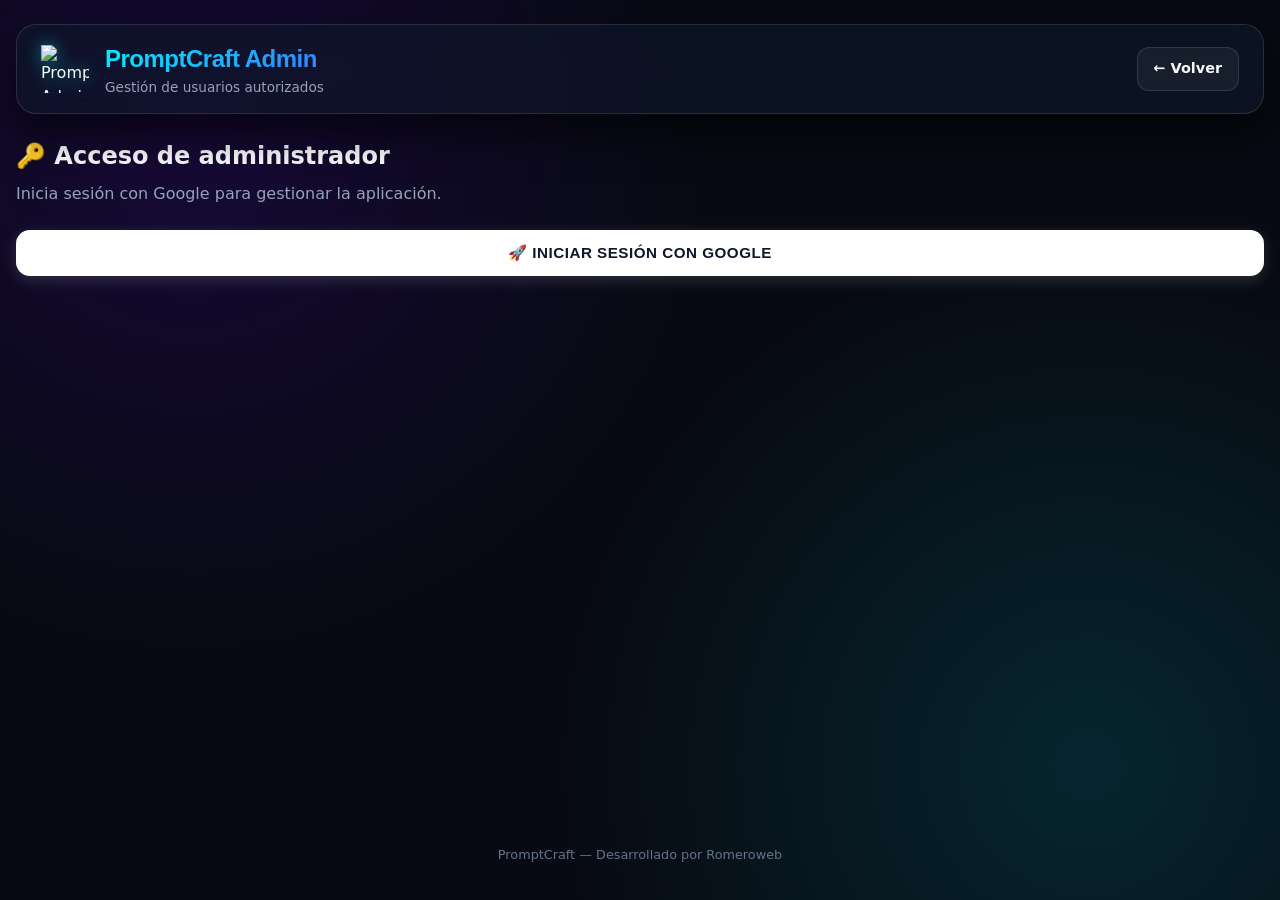
==== admin.html @ 61f2935f "Crear admin.html" ====
<!DOCTYPE html>
<html lang="es">
<head>
    <meta charset="UTF-8">
    <meta name="viewport" content="width=device-width, initial-scale=1.0, maximum-scale=1.0, user-scalable=no">
    <title>PromptCraft — Administración</title>
    <link href="https://fonts.googleapis.com/css2?family=Poppins:wght@400;500;600;700;800&display=swap" rel="stylesheet">
    <link rel="stylesheet" href="styles.css">
</head>
<body>
    <div class="app-container">
        <!-- Header -->
        <header class="app-header">
            <img src="logo.PNG" alt="PromptCraft Admin" class="header-logo">
            <div class="header-info">
                <h1>PromptCraft Admin</h1>
                <p>Gestión de usuarios autorizados</p>
            </div>
            <a href="index.html" class="header-logout" style="text-decoration:none;" aria-label="Volver a la aplicación">← Volver</a>
        </header>

        <!-- Login de administrador -->
        <section id="admin-login-section" class="admin-form">
            <h2>🔑 Acceso de administrador</h2>
            <p style="color: var(--texto-secundario); margin-bottom: 16px;">Inicia sesión con Google para gestionar la aplicación.</p>

            <button id="admin-google-login-btn" type="button" class="main-btn google-btn">
                🚀 Iniciar sesión con Google
            </button>

            <div id="admin-login-error" class="token-error" role="alert"></div>
        </section>

        <!-- Panel de administración -->
        <section id="admin-panel" style="display:none; margin-top:24px;">
            <div style="display:flex; align-items:center; justify-content:space-between; flex-wrap:wrap; gap:12px; margin-bottom:16px;">
                <h2>👥 Usuarios autorizados</h2>
                <div style="display:flex; align-items:center; gap:10px;">
                    <span id="admin-email-label" style="color: var(--cyan-neon); font-weight:600; font-size:0.85rem;"></span>
                    <button id="btn-admin-logout" type="button" class="header-logout">Cerrar sesión</button>
                </div>
            </div>

            <!-- Agregar usuario -->
            <div class="admin-form">
                <label for="user-email">Correo del usuario</label>
                <input type="email" id="user-email" placeholder="usuario@gmail.com" autocomplete="off">
                <button id="btn-add-user" type="button" class="main-btn">Agregar usuario</button>
            </div>

            <div id="admin-user-error" class="token-error" role="alert"></div>

            <!-- Lista de usuarios -->
            <div id="users-list" class="admin-users-list">
                <!-- Los usuarios se cargarán desde Firestore -->
            </div>

            <button id="btn-refresh-users" type="button" class="secondary-btn">Actualizar lista</button>
        </section>

        <footer class="app-footer">
            <p>PromptCraft — Desarrollado por Romeroweb</p>
        </footer>
    </div>

    <!-- Firebase SDK -->
    <script src="https://www.gstatic.com/firebasejs/9.23.0/firebase-app-compat.js"></script>
    <script src="https://www.gstatic.com/firebasejs/9.23.0/firebase-firestore-compat.js"></script>
    <script src="https://www.gstatic.com/firebasejs/9.23.0/firebase-auth-compat.js"></script>

    <!-- Configuración Firebase -->
    <script src="firebase-config.js"></script>

    <!-- Lógica de administración -->
    <script src="admin.js"></script>
</body>
</html>
---- styles.css ----
/* ============================================================
   PROMPTCRAFT — ESTILOS FUTURISTAS Y MODERNOS (GLASS & NEON HUD)
   ============================================================ */

/* --- VARIABLES SISTEMA (TEMA CYBERPUNK / GLASS) --- */
:root {
  /* Paleta Base Futuro */
  --bg-app: #070a12;
  --bg-card: rgba(15, 23, 42, 0.65);
  --bg-input: rgba(30, 41, 59, 0.7);
  --border-glass: rgba(255, 255, 255, 0.12);
  --border-glow: rgba(0, 240, 255, 0.4);

  /* Acentos Eléctricos */
  --cyan-neon: #00f0ff;
  --violet-neon: #7000ff;
  --magenta-neon: #ff007a;
  --gradiente-principal: linear-gradient(135deg, #00f0ff 0%, #7000ff 50%, #ff007a 100%);
  --gradiente-hover: linear-gradient(135deg, #33f3ff 0%, #8b26ff 50%, #ff3395 100%);

  /* Texto */
  --texto-principal: #f8fafc;
  --texto-secundario: #94a3b8;
  --texto-mutado: #64748b;

  /* Sombras y Luces */
  --sombra-glow: 0 0 20px rgba(0, 240, 255, 0.25);
  --sombra-card: 0 20px 40px rgba(0, 0, 0, 0.6);
  --transicion: all 0.3s cubic-bezier(0.16, 1, 0.3, 1);
}

/* --- RESETEO BÁSICO --- */
*, *::before, *::after {
  box-sizing: border-box;
  margin: 0;
  padding: 0;
}

body {
  font-family: 'Plus Jakarta Sans', system-ui, -apple-system, sans-serif;
  background-color: var(--bg-app);
  background-image: 
    radial-gradient(circle at 15% 15%, rgba(112, 0, 255, 0.15) 0%, transparent 40%),
    radial-gradient(circle at 85% 85%, rgba(0, 240, 255, 0.12) 0%, transparent 40%);
  background-attachment: fixed;
  color: var(--texto-principal);
  min-height: 100vh;
  display: flex;
  flex-direction: column;
  line-height: 1.5;
  overflow-x: hidden;
  -webkit-font-smoothing: antialiased;
}

:focus-visible {
  outline: 2px solid var(--cyan-neon);
  outline-offset: 2px;
  border-radius: 8px;
}

/* --- LAYOUT GENERAL --- */
.app-container {
  max-width: 1280px;
  width: 100%;
  margin: 0 auto;
  padding: 24px 16px;
  display: flex;
  flex-direction: column;
  min-height: 100vh;
}

/* --- HEADER --- */
.app-header {
  display: flex;
  align-items: center;
  justify-content: space-between;
  background: var(--bg-card);
  backdrop-filter: blur(16px);
  -webkit-backdrop-filter: blur(16px);
  border: 1px solid var(--border-glass);
  padding: 16px 24px;
  border-radius: 20px;
  margin-bottom: 24px;
  box-shadow: var(--sombra-card);
}

.header-logo {
  width: 48px;
  height: 48px;
  object-fit: contain;
  filter: drop-shadow(0 0 8px rgba(0, 240, 255, 0.5));
}

.header-info {
  flex: 1;
  margin-left: 16px;
}

.header-info h1 {
  font-family: 'Space Grotesk', sans-serif;
  font-size: 1.5rem;
  font-weight: 700;
  background: var(--gradiente-principal);
  -webkit-background-clip: text;
  -webkit-text-fill-color: transparent;
  letter-spacing: -0.5px;
}

.header-info p {
  font-size: 0.85rem;
  color: var(--texto-secundario);
}

.header-logout {
  background: rgba(255, 255, 255, 0.05);
  border: 1px solid var(--border-glass);
  color: var(--texto-principal);
  padding: 10px 16px;
  border-radius: 12px;
  cursor: pointer;
  font-size: 0.9rem;
  font-weight: 600;
  transition: var(--transicion);
  display: flex;
  align-items: center;
  gap: 8px;
}

.header-logout:hover {
  background: rgba(255, 0, 122, 0.2);
  border-color: var(--magenta-neon);
  box-shadow: 0 0 12px rgba(255, 0, 122, 0.3);
}

/* --- OVERLAY AUTENTICACIÓN / ACCESO --- */
.fullscreen-overlay {
  position: fixed;
  inset: 0;
  background: radial-gradient(circle at center, #0f172a 0%, #070a12 100%);
  display: flex;
  align-items: center;
  justify-content: center;
  z-index: 1000;
  padding: 20px;
}

.activation-card {
  background: var(--bg-card);
  backdrop-filter: blur(20px);
  -webkit-backdrop-filter: blur(20px);
  border: 1px solid var(--border-glass);
  border-radius: 28px;
  padding: 40px 32px;
  max-width: 420px;
  width: 100%;
  text-align: center;
  box-shadow: var(--sombra-card), 0 0 40px rgba(0, 240, 255, 0.1);
  animation: floatIn 0.6s cubic-bezier(0.16, 1, 0.3, 1);
}

.activation-logo {
  width: 80px;
  height: 80px;
  margin-bottom: 20px;
  filter: drop-shadow(0 0 12px var(--cyan-neon));
}

.activation-title {
  font-family: 'Space Grotesk', sans-serif;
  font-size: 2.2rem;
  font-weight: 700;
  background: var(--gradiente-principal);
  -webkit-background-clip: text;
  -webkit-text-fill-color: transparent;
  margin-bottom: 8px;
}

.activation-subtitle {
  font-size: 0.95rem;
  color: var(--texto-secundario);
  margin-bottom: 28px;
}

.activation-note {
  font-size: 0.8rem;
  color: var(--texto-mutado);
  margin-top: 16px;
}

/* --- BOTONES PRINCIPALES Y SECUNDARIOS --- */
.main-btn {
  width: 100%;
  padding: 14px 24px;
  background: var(--gradiente-principal);
  border: none;
  border-radius: 14px;
  color: #fff;
  font-weight: 700;
  font-size: 0.95rem;
  cursor: pointer;
  transition: var(--transicion);
  box-shadow: var(--sombra-glow);
  display: inline-flex;
  align-items: center;
  justify-content: center;
  gap: 10px;
  text-transform: uppercase;
  letter-spacing: 0.5px;
}

.main-btn:hover {
  background: var(--gradiente-hover);
  transform: translateY(-2px);
  box-shadow: 0 0 30px rgba(0, 240, 255, 0.5);
}

.main-btn:active {
  transform: translateY(0);
}

.main-btn:disabled {
  background: rgba(255, 255, 255, 0.08);
  color: var(--texto-mutado);
  cursor: not-allowed;
  box-shadow: none;
}

.google-btn {
  background: #ffffff;
  color: #0f172a;
  box-shadow: 0 4px 15px rgba(255, 255, 255, 0.15);
}

.google-btn:hover {
  background: #f1f5f9;
  box-shadow: 0 0 20px rgba(255, 255, 255, 0.3);
}

.secondary-btn {
  width: 100%;
  padding: 12px 20px;
  background: rgba(255, 255, 255, 0.05);
  border: 1px solid var(--border-glass);
  border-radius: 12px;
  color: var(--texto-principal);
  font-weight: 600;
  font-size: 0.9rem;
  cursor: pointer;
  transition: var(--transicion);
  margin-top: 10px;
}

.secondary-btn:hover {
  background: rgba(255, 255, 255, 0.1);
  border-color: var(--cyan-neon);
  color: var(--cyan-neon);
}

/* --- CONTENIDO PRINCIPAL (SPLIT PANEL) --- */
.main-content {
  display: grid;
  grid-template-columns: 1fr 1fr;
  gap: 24px;
  flex: 1;
}

.form-panel, .preview-panel {
  background: var(--bg-card);
  backdrop-filter: blur(16px);
  -webkit-backdrop-filter: blur(16px);
  border: 1px solid var(--border-glass);
  border-radius: 24px;
  padding: 24px;
  box-shadow: var(--sombra-card);
}

.preview-panel {
  display: flex;
  flex-direction: column;
  align-items: center;
}

.preview-panel h2 {
  font-family: 'Space Grotesk', sans-serif;
  font-size: 1.25rem;
  width: 100%;
  margin-bottom: 20px;
  color: var(--cyan-neon);
  border-bottom: 1px solid var(--border-glass);
  padding-bottom: 10px;
}

/* --- PESTAÑAS (TABS) DE FORMULARIOS --- */
.tabs {
  display: flex;
  gap: 8px;
  overflow-x: auto;
  padding-bottom: 12px;
  margin-bottom: 20px;
  border-bottom: 1px solid var(--border-glass);
}

.tabs::-webkit-scrollbar {
  height: 4px;
}
.tabs::-webkit-scrollbar-thumb {
  background: var(--cyan-neon);
  border-radius: 4px;
}

.tab-btn {
  background: rgba(255, 255, 255, 0.03);
  border: 1px solid var(--border-glass);
  color: var(--texto-secundario);
  padding: 8px 16px;
  border-radius: 10px;
  font-size: 0.85rem;
  font-weight: 600;
  cursor: pointer;
  white-space: nowrap;
  transition: var(--transicion);
}

.tab-btn:hover {
  color: var(--texto-principal);
  border-color: rgba(0, 240, 255, 0.3);
}

.tab-btn.active {
  background: rgba(0, 240, 255, 0.15);
  border-color: var(--cyan-neon);
  color: var(--cyan-neon);
  box-shadow: 0 0 10px rgba(0, 240, 255, 0.2);
}

/* --- FORMULARIOS E INPUTS --- */
.form-container {
  display: flex;
  flex-direction: column;
  gap: 16px;
}

.form-group {
  width: 100%;
  display: flex;
  flex-direction: column;
  gap: 8px;
}

.customization-group, .admin-form {
  width: 100%;
  margin-bottom: 16px;
  display: flex;
  flex-direction: column;
  gap: 8px;
}

label {
  font-size: 0.85rem;
  font-weight: 600;
  color: var(--texto-secundario);
}

input[type="text"],
input[type="email"],
input[type="url"],
input[type="tel"],
input[type="number"],
input[type="datetime-local"],
input[type="password"],
select,
textarea {
  width: 100%;
  padding: 12px 16px;
  background: var(--bg-input);
  border: 1px solid var(--border-glass);
  border-radius: 12px;
  color: var(--texto-principal);
  font-size: 0.95rem;
  font-family: inherit;
  outline: none;
  transition: var(--transicion);
}

textarea {
  resize: vertical;
  min-height: 70px;
}

input:focus, select:focus, textarea:focus {
  border-color: var(--cyan-neon);
  box-shadow: 0 0 12px rgba(0, 240, 255, 0.3);
}

input[type="color"] {
  height: 48px;
  padding: 4px;
  cursor: pointer;
  border-radius: 12px;
  border: 1px solid var(--border-glass);
  background: var(--bg-input);
}

input[type="range"] {
  accent-color: var(--cyan-neon);
  cursor: pointer;
}

input[type="file"] {
  color: var(--texto-secundario);
  font-size: 0.85rem;
}

/* --- LISTA DE PLANTILLAS --- */
.plantillas-list {
  display: flex;
  flex-direction: column;
  gap: 10px;
  margin-bottom: 20px;
  max-height: 340px;
  overflow-y: auto;
  padding-right: 4px;
}

.plantillas-list::-webkit-scrollbar {
  width: 4px;
}
.plantillas-list::-webkit-scrollbar-thumb {
  background: var(--cyan-neon);
  border-radius: 4px;
}

.plantilla-card {
  background: rgba(255, 255, 255, 0.03);
  border: 1px solid var(--border-glass);
  border-radius: 14px;
  padding: 12px 16px;
  cursor: pointer;
  transition: var(--transicion);
  color: var(--texto-principal);
}

.plantilla-card:hover {
  background: rgba(0, 240, 255, 0.08);
  border-color: rgba(0, 240, 255, 0.3);
}

.plantilla-card.seleccionada {
  background: rgba(0, 240, 255, 0.12);
  border-color: var(--cyan-neon);
  box-shadow: 0 0 12px rgba(0, 240, 255, 0.2);
}

.plantilla-card .plantilla-titulo {
  font-family: 'Space Grotesk', sans-serif;
  font-weight: 700;
  font-size: 0.95rem;
  margin-bottom: 4px;
  display: flex;
  align-items: center;
  gap: 8px;
}

.plantilla-card .plantilla-descripcion {
  font-size: 0.8rem;
  color: var(--texto-secundario);
  line-height: 1.4;
}

/* --- VISTA PREVIA DEL PROMPT --- */
.prompt-preview {
  background: rgba(0, 0, 0, 0.35);
  border: 1px solid var(--border-glass);
  border-radius: 16px;
  padding: 20px;
  min-height: 200px;
  width: 100%;
  margin: 16px 0;
  font-size: 0.95rem;
  line-height: 1.6;
  color: var(--texto-principal);
  white-space: pre-wrap;
  word-break: break-word;
  overflow-wrap: anywhere;
  font-family: 'Plus Jakarta Sans', system-ui, sans-serif;
  box-shadow: inset 0 0 20px rgba(0, 240, 255, 0.05);
}

.prompt-preview:empty::before {
  content: "El prompt aparecerá aquí...";
  color: var(--texto-mutado);
}

/* --- MENSAJES DE CARGA / VACÍO --- */
.empty-message {
  color: var(--texto-mutado);
  text-align: center;
  padding: 20px;
  font-size: 0.9rem;
}

/* --- CONTENEDOR DE VISTA PREVIA QR (heredado de StylishQR) --- */
.qr-preview {
  width: 280px;
  height: 280px;
  background: #ffffff;
  border-radius: 20px;
  padding: 16px;
  display: flex;
  align-items: center;
  justify-content: center;
  margin: 20px 0;
  box-shadow: 0 0 30px rgba(0, 240, 255, 0.2);
  border: 2px solid var(--border-glow);
  position: relative;
  overflow: hidden;
}

.qr-preview canvas, .qr-preview img {
  max-width: 100%;
  height: auto;
}

/* --- PANEL DE ADMINISTRACIÓN --- */
#admin-panel,
#admin-section {
  background: var(--bg-card);
  backdrop-filter: blur(16px);
  -webkit-backdrop-filter: blur(16px);
  border: 1px solid var(--border-glass);
  border-radius: 24px;
  padding: 24px;
  margin-top: 24px;
  box-shadow: var(--sombra-card);
}

#admin-panel h2,
#admin-section h2 {
  font-family: 'Space Grotesk', sans-serif;
  font-size: 1.2rem;
  color: var(--cyan-neon);
  margin-bottom: 16px;
}

.admin-users-list {
  display: flex;
  flex-direction: column;
  gap: 10px;
  margin: 20px 0;
  max-height: 300px;
  overflow-y: auto;
}

.admin-users-list h3 {
  font-family: 'Space Grotesk', sans-serif;
  font-size: 1rem;
  color: var(--texto-secundario);
  margin-bottom: 8px;
}

.admin-users-list p {
  color: var(--texto-mutado);
  font-size: 0.9rem;
}

.admin-user-list {
  list-style: none;
  display: flex;
  flex-direction: column;
  gap: 10px;
}

.admin-user-list li {
  display: flex;
  align-items: center;
  flex-wrap: wrap;
  gap: 10px;
  background: rgba(255, 255, 255, 0.03);
  border: 1px solid var(--border-glass);
  padding: 12px 16px;
  border-radius: 12px;
  font-size: 0.85rem;
}

.admin-user-list li span:first-child {
  flex: 1 1 auto;
  font-weight: 600;
  word-break: break-all;
  color: var(--texto-principal);
}

.admin-user-list li button {
  width: auto;
  margin-top: 0;
  padding: 6px 14px;
  font-size: 0.78rem;
  border-radius: 10px;
  border: 1px solid var(--border-glass);
  background: rgba(255, 255, 255, 0.05);
  color: var(--texto-principal);
  cursor: pointer;
  font-weight: 600;
  transition: var(--transicion);
}

.admin-user-list li .btn-toggle-user:hover {
  border-color: var(--cyan-neon);
  color: var(--cyan-neon);
}

.admin-user-list li .btn-delete-user:hover {
  border-color: var(--magenta-neon);
  color: var(--magenta-neon);
}

/* --- FOOTER --- */
.app-footer {
  text-align: center;
  padding: 24px 0 12px 0;
  font-size: 0.8rem;
  color: var(--texto-mutado);
  margin-top: auto;
}

/* --- ANIMACIONES --- */
@keyframes floatIn {
  from {
    opacity: 0;
    transform: translateY(20px) scale(0.95);
  }
  to {
    opacity: 1;
    transform: translateY(0) scale(1);
  }
}

/* --- RESPONSIVIDAD (MÓVILES) --- */
@media (max-width: 900px) {
  .main-content {
    grid-template-columns: 1fr;
  }

  .plantillas-list {
    max-height: 220px;
  }

  .qr-preview {
    width: 240px;
    height: 240px;
  }
}

@media (max-width: 480px) {
  .app-header {
    padding: 12px 16px;
  }

  .header-info h1 {
    font-size: 1.2rem;
  }

  .activation-card {
    padding: 28px 20px;
  }

  .plantilla-card {
    padding: 10px 12px;
  }

  .prompt-preview {
    min-height: 150px;
    padding: 16px;
    font-size: 0.85rem;
  }
}
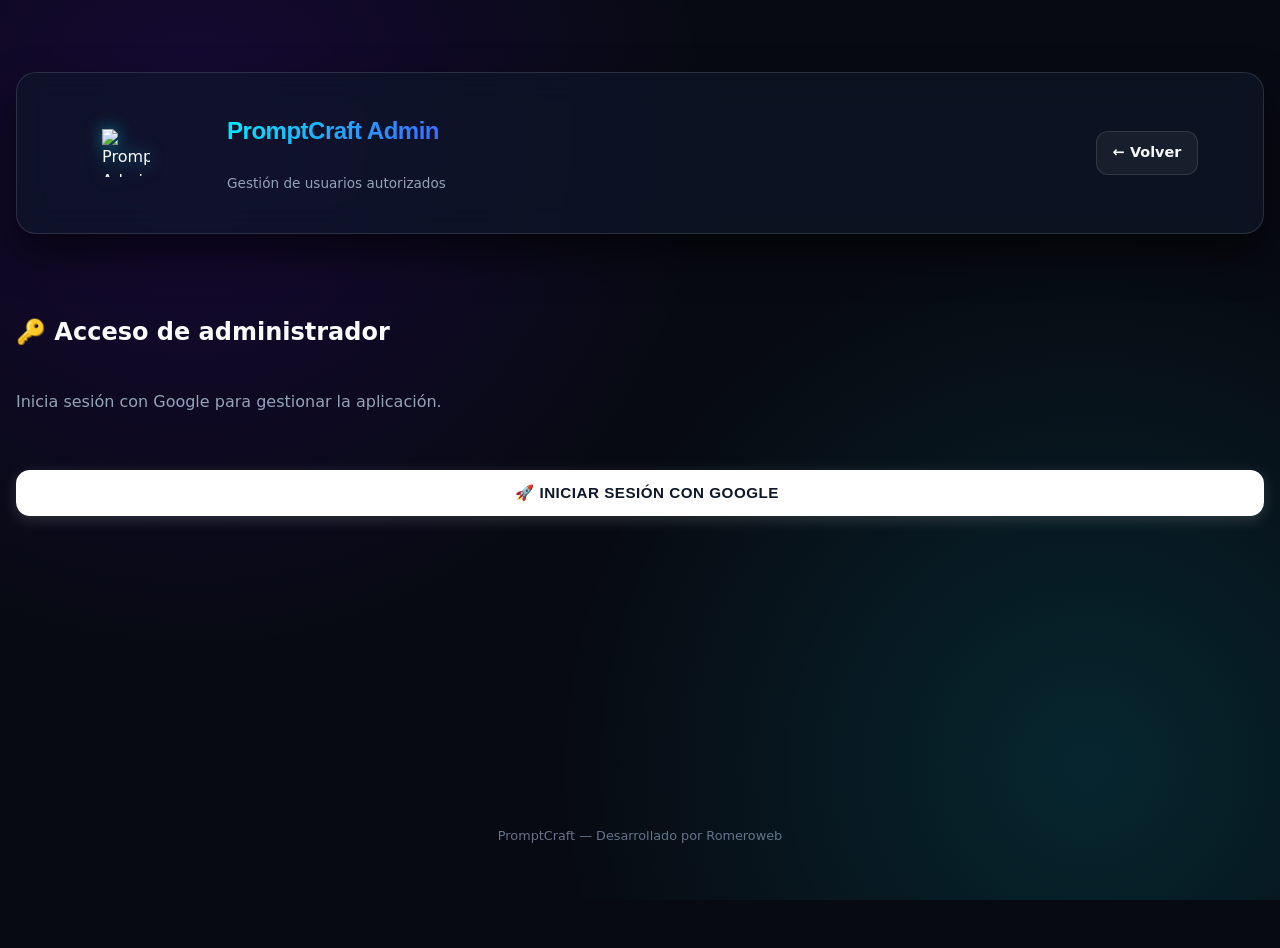
==== commit aaafa513: "Actualizar admin.html" ====
--- a/admin.html
+++ b/admin.html
@@ -2,77 +2,79 @@
 <!DOCTYPE html>
 <html lang="es">
 <head>
-    <meta charset="UTF-8">
-    <meta name="viewport" content="width=device-width, initial-scale=1.0, maximum-scale=1.0, user-scalable=no">
-    <title>PromptCraft — Administración</title>
-    <link href="https://fonts.googleapis.com/css2?family=Poppins:wght@400;500;600;700;800&display=swap" rel="stylesheet">
-    <link rel="stylesheet" href="styles.css">
+    <meta charset="UTF-8">
+    <meta name="viewport" content="width=device-width, initial-scale=1.0, maximum-scale=1.0, user-scalable=no">
+    <meta name="robots" content="noindex, nofollow">
+    <title>PromptCraft — Administración</title>
+    <link href="https://fonts.googleapis.com/css2?family=Poppins:wght@400;500;600;700;800&display=swap" rel="stylesheet">
+    <link rel="stylesheet" href="styles.css">
 </head>
 <body>
-    <div class="app-container">
-        <!-- Header -->
-        <header class="app-header">
-            <img src="logo.PNG" alt="PromptCraft Admin" class="header-logo">
-            <div class="header-info">
-                <h1>PromptCraft Admin</h1>
-                <p>Gestión de usuarios autorizados</p>
-            </div>
-            <a href="index.html" class="header-logout" style="text-decoration:none;" aria-label="Volver a la aplicación">← Volver</a>
-        </header>
+    <div class="app-container">
+        <!-- Header -->
+        <header class="app-header">
+            <img src="logo.jpg" alt="PromptCraft Admin" class="header-logo">
+            <div class="header-info">
+                <h1>PromptCraft Admin</h1>
+                <p>Gestión de usuarios autorizados</p>
+            </div>
+            <a href="index.html" class="header-logout" style="text-decoration:none;" aria-label="Volver a la aplicación">← Volver</a>
+        </header>
 
-        <!-- Login de administrador -->
-        <section id="admin-login-section" class="admin-form">
-            <h2>🔑 Acceso de administrador</h2>
-            <p style="color: var(--texto-secundario); margin-bottom: 16px;">Inicia sesión con Google para gestionar la aplicación.</p>
+        <!-- Login de administrador -->
+        <section id="admin-login-section" class="admin-form">
+            <h2>🔑 Acceso de administrador</h2>
+            <p style="color: var(--texto-secundario); margin-bottom: 16px;">Inicia sesión con Google para gestionar la aplicación.</p>
 
-            <button id="admin-google-login-btn" type="button" class="main-btn google-btn">
-                🚀 Iniciar sesión con Google
-            </button>
+            <button id="admin-google-login-btn" type="button" class="main-btn google-btn">
+                🚀 Iniciar sesión con Google
+            </button>
 
-            <div id="admin-login-error" class="token-error" role="alert"></div>
-        </section>
+            <div id="admin-login-error" class="token-error" role="alert"></div>
+        </section>
 
-        <!-- Panel de administración -->
-        <section id="admin-panel" style="display:none; margin-top:24px;">
-            <div style="display:flex; align-items:center; justify-content:space-between; flex-wrap:wrap; gap:12px; margin-bottom:16px;">
-                <h2>👥 Usuarios autorizados</h2>
-                <div style="display:flex; align-items:center; gap:10px;">
-                    <span id="admin-email-label" style="color: var(--cyan-neon); font-weight:600; font-size:0.85rem;"></span>
-                    <button id="btn-admin-logout" type="button" class="header-logout">Cerrar sesión</button>
-                </div>
-            </div>
+        <!-- Panel de administración -->
+        <section id="admin-panel" style="display:none; margin-top:24px;">
+            <div style="display:flex; align-items:center; justify-content:space-between; flex-wrap:wrap; gap:12px; margin-bottom:16px;">
+                <h2>👥 Usuarios autorizados</h2>
+                <div style="display:flex; align-items:center; gap:10px;">
+                    <span id="admin-email-label" style="color: var(--cyan-neon); font-weight:600; font-size:0.85rem;"></span>
+                    <button id="btn-admin-logout" type="button" class="header-logout">Cerrar sesión</button>
+                </div>
+            </div>
 
-            <!-- Agregar usuario -->
-            <div class="admin-form">
-                <label for="user-email">Correo del usuario</label>
-                <input type="email" id="user-email" placeholder="usuario@gmail.com" autocomplete="off">
-                <button id="btn-add-user" type="button" class="main-btn">Agregar usuario</button>
-            </div>
+            <!-- Agregar usuario -->
+            <div class="admin-form">
+                <label for="user-email">Correo del usuario</label>
+                <input type="email" id="user-email" placeholder="usuario@gmail.com" autocomplete="off">
+                <button id="btn-add-user" type="button" class="main-btn">Agregar usuario</button>
+            </div>
 
-            <div id="admin-user-error" class="token-error" role="alert"></div>
+            <div id="admin-user-error" class="token-error" role="alert"></div>
 
-            <!-- Lista de usuarios -->
-            <div id="users-list" class="admin-users-list">
-                <!-- Los usuarios se cargarán desde Firestore -->
-            </div>
+            <!-- Lista de usuarios -->
+            <div id="users-list" class="admin-users-list">
+                <p class="loading-message">Cargando usuarios...</p>
+            </div>
 
-            <button id="btn-refresh-users" type="button" class="secondary-btn">Actualizar lista</button>
-        </section>
+            <button id="btn-refresh-users" type="button" class="secondary-btn">Actualizar lista</button>
+        </section>
 
-        <footer class="app-footer">
-            <p>PromptCraft — Desarrollado por Romeroweb</p>
-        </footer>
-    </div>
+        <footer class="app-footer">
+            <p>PromptCraft — Desarrollado por Romeroweb</p>
+        </footer>
+    </div>
 
-    <!-- Firebase SDK -->
-    <script src="https://www.gstatic.com/firebasejs/9.23.0/firebase-app-compat.js"></script>
-    <script src="https://www.gstatic.com/firebasejs/9.23.0/firebase-firestore-compat.js"></script>
-    <script src="https://www.gstatic.com/firebasejs/9.23.0/firebase-auth-compat.js"></script>
+    <!-- Firebase SDK -->
+    <script src="https://www.gstatic.com/firebasejs/9.23.0/firebase-app-compat.js"></script>
+    <script src="https://www.gstatic.com/firebasejs/9.23.0/firebase-firestore-compat.js"></script>
+    <script src="https://www.gstatic.com/firebasejs/9.23.0/firebase-auth-compat.js"></script>
 
-    <!-- Configuración Firebase -->
-    <script src="firebase-config.js"></script>
+    <!-- Configuración Firebase -->
+    <script src="firebase-config.js"></script>
 
-    <!-- Lógica de administración -->
-    <script src="admin.js"></script>
+    <!-- Lógica de administración (antes subida por error como "adnin.js") -->
+    <script src="admin.js"></script>
 </body>
 </html>
+
--- a/styles.css
+++ b/styles.css
@@ -1,4 +1,3 @@
-
 
 
 /* ============================================================
@@ -18,6 +17,7 @@
   --cyan-neon: #00f0ff;
   --violet-neon: #7000ff;
   --magenta-neon: #ff007a;
+  --amber-warning: #ffb020;
   --gradiente-principal: linear-gradient(135deg, #00f0ff 0%, #7000ff 50%, #ff007a 100%);
   --gradiente-hover: linear-gradient(135deg, #33f3ff 0%, #8b26ff 50%, #ff3395 100%);
 
@@ -226,6 +226,7 @@
   color: var(--texto-mutado);
   cursor: not-allowed;
   box-shadow: none;
+  transform: none;
 }
 
 .google-btn {
@@ -283,7 +284,8 @@
   align-items: center;
 }
 
-.preview-panel h2 {
+.preview-panel h2,
+.panel-title {
   font-family: 'Space Grotesk', sans-serif;
   font-size: 1.25rem;
   width: 100%;
@@ -494,12 +496,43 @@
   color: var(--texto-mutado);
 }
 
-/* --- MENSAJES DE CARGA / VACÍO --- */
+/* --- MENSAJES DE CARGA / VACÍO / AVISO --- */
 .empty-message {
   color: var(--texto-mutado);
   text-align: center;
   padding: 20px;
   font-size: 0.9rem;
+}
+
+.loading-message {
+  color: var(--texto-secundario);
+  text-align: center;
+  padding: 20px;
+  font-size: 0.9rem;
+  position: relative;
+}
+
+.loading-message::after {
+  content: "";
+  display: inline-block;
+  width: 14px;
+  height: 14px;
+  margin-left: 8px;
+  border: 2px solid var(--border-glass);
+  border-top-color: var(--cyan-neon);
+  border-radius: 50%;
+  vertical-align: middle;
+  animation: girar 0.7s linear infinite;
+}
+
+.campos-warning {
+  background: rgba(255, 176, 32, 0.1);
+  border: 1px solid var(--amber-warning);
+  color: var(--amber-warning);
+  border-radius: 12px;
+  padding: 10px 14px;
+  font-size: 0.8rem;
+  margin-top: 12px;
 }
 
 /* --- CONTENEDOR DE VISTA PREVIA QR (heredado de StylishQR) --- */
@@ -637,6 +670,12 @@
   }
 }
 
+@keyframes girar {
+  to {
+    transform: rotate(360deg);
+  }
+}
+
 /* --- RESPONSIVIDAD (MÓVILES) --- */
 @media (max-width: 900px) {
   .main-content {
